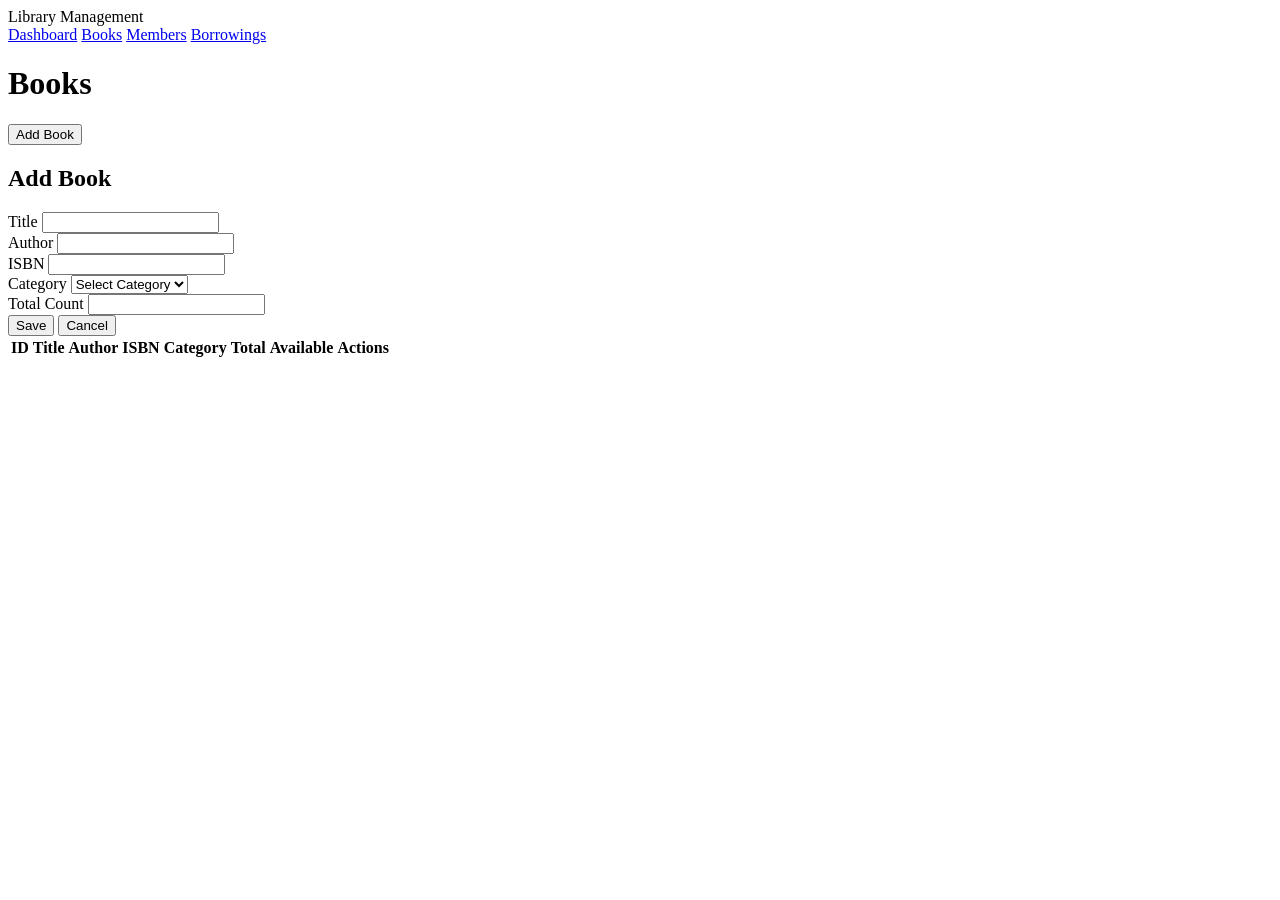
==== books.html @ 6735830a "book.html coded and some style added to it. works fine" ====
<!DOCTYPE html>
<html lang="en">
<head>
    <meta charset="UTF-8">
    <meta name="viewport" content="width=device-width, initial-scale=1.0">

    <title>Books - Library Management</title>

    <link rel="stylesheet" href="css/style.css">
</head>

<body>

<nav class="navbar">
    <div class="logo">Library Management</div>

    <div class="nav-links">
        <a href="index.html">Dashboard</a>
        <a href="books.html" class="active">Books</a>
        <a href="members.html">Members</a>
        <a href="borrowings.html">Borrowings</a>
    </div>
</nav>


<main class="container">

    <div class="page-header">
        <h1>Books</h1>

        <button class="btn btn-primary" onclick="openBookForm()">
            Add Book
        </button>
    </div>


    <div id="message" class="message"></div>


    <!-- Book Form -->

    <div id="bookFormContainer" class="form-container hidden">

        <h2 id="formTitle">Add Book</h2>

        <form id="bookForm">

            <input type="hidden" id="bookId">

            <div class="form-group">
                <label for="title">Title</label>
                <input type="text" id="title" required>
            </div>

            <div class="form-group">
                <label for="author">Author</label>
                <input type="text" id="author" required>
            </div>

            <div class="form-group">
                <label for="isbn">ISBN</label>
                <input type="text" id="isbn">
            </div>

            <div class="form-group">
                <label for="categoryId">Category</label>
                <select id="categoryId" required>
                    <option value="">Select Category</option>
                </select>
            </div>

            <div class="form-group">
                <label for="totalCount">Total Count</label>
                <input type="number" id="totalCount" min="1" required>
            </div>

            <div class="form-actions">

                <button type="submit" class="btn btn-primary">
                    Save
                </button>

                <button type="button"
                        class="btn btn-secondary"
                        onclick="closeBookForm()">
                    Cancel
                </button>

            </div>

        </form>

    </div>


    <!-- Books Table -->

    <div class="table-container">

        <table>

            <thead>
            <tr>
                <th>ID</th>
                <th>Title</th>
                <th>Author</th>
                <th>ISBN</th>
                <th>Category</th>
                <th>Total</th>
                <th>Available</th>
                <th>Actions</th>
            </tr>
            </thead>

            <tbody id="booksTableBody">
            </tbody>

        </table>

    </div>

</main>


<script src="js/api.js"></script>
<script src="js/books.js"></script>

</body>
</html>
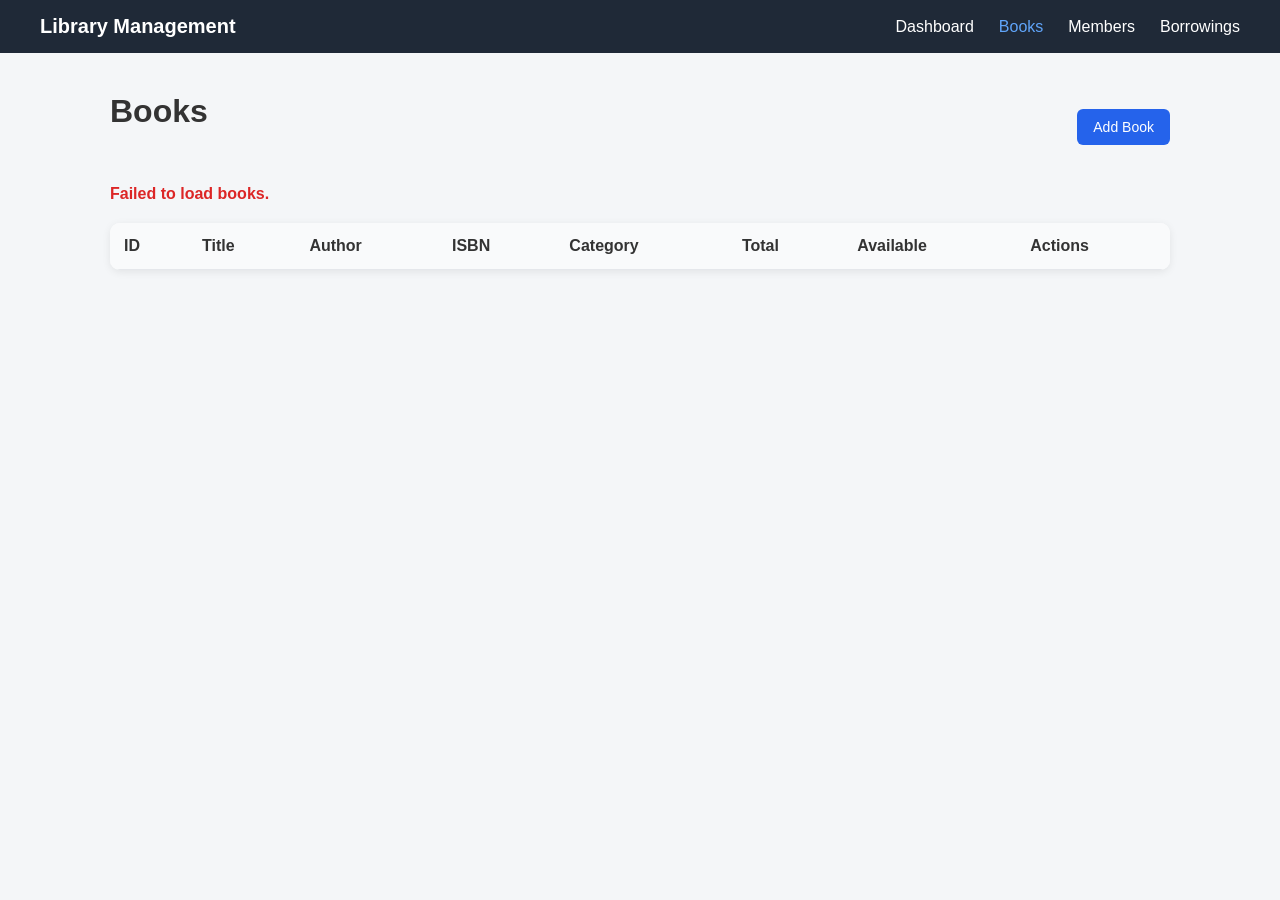
==== commit 4c046b9a: "stylesheet address changed for Case problems" ====
--- a/books.html
+++ b/books.html
@@ -6,7 +6,7 @@
 
     <title>Books - Library Management</title>
 
-    <link rel="stylesheet" href="css/style.css">
+    <link rel="stylesheet" href="CSS/style.css">
 </head>
 
 <body>
--- a/CSS/style.css
+++ b/CSS/style.css
@@ -0,0 +1,211 @@
+* {
+    box-sizing: border-box;
+    margin: 0;
+    padding: 0;
+}
+
+body {
+    font-family: Arial, sans-serif;
+    background-color: #f4f6f8;
+    color: #333;
+}
+
+.navbar {
+    background-color: #1f2937;
+    color: white;
+    padding: 15px 40px;
+
+    display: flex;
+    justify-content: space-between;
+    align-items: center;
+}
+
+.logo {
+    font-size: 20px;
+    font-weight: bold;
+}
+
+.nav-links {
+    display: flex;
+    gap: 25px;
+}
+
+.nav-links a {
+    color: white;
+    text-decoration: none;
+}
+
+.nav-links a:hover,
+.nav-links a.active {
+    color: #60a5fa;
+}
+
+.container {
+    max-width: 1100px;
+    margin: 40px auto;
+    padding: 0 20px;
+}
+
+.container h1 {
+    margin-bottom: 30px;
+}
+
+.dashboard-grid {
+    display: grid;
+    grid-template-columns: repeat(4, 1fr);
+    gap: 20px;
+}
+
+.stat-card {
+    background-color: white;
+    padding: 25px;
+    border-radius: 10px;
+
+    box-shadow: 0 2px 8px rgba(0, 0, 0, 0.08);
+}
+
+.stat-card h3 {
+    color: #6b7280;
+    margin-bottom: 15px;
+}
+
+.stat-card p {
+    font-size: 32px;
+    font-weight: bold;
+}
+
+.error-message {
+    color: #dc2626;
+    margin-bottom: 20px;
+}
+
+@media (max-width: 800px) {
+    .dashboard-grid {
+        grid-template-columns: repeat(2, 1fr);
+    }
+
+    .navbar {
+        flex-direction: column;
+        gap: 15px;
+    }
+}
+
+@media (max-width: 500px) {
+    .dashboard-grid {
+        grid-template-columns: 1fr;
+    }
+}
+
+.page-header {
+    display: flex;
+    justify-content: space-between;
+    align-items: center;
+    margin-bottom: 25px;
+}
+
+.btn {
+    border: none;
+    padding: 10px 16px;
+    border-radius: 6px;
+    cursor: pointer;
+    font-size: 14px;
+}
+
+.btn-primary {
+    background-color: #2563eb;
+    color: white;
+}
+
+.btn-primary:hover {
+    background-color: #1d4ed8;
+}
+
+.btn-secondary {
+    background-color: #6b7280;
+    color: white;
+}
+
+.btn-danger {
+    background-color: #dc2626;
+    color: white;
+}
+
+.btn-edit {
+    background-color: #f59e0b;
+    color: white;
+}
+
+.form-container {
+    background-color: white;
+    padding: 25px;
+    margin-bottom: 25px;
+    border-radius: 10px;
+    box-shadow: 0 2px 8px rgba(0, 0, 0, 0.08);
+}
+
+.form-container h2 {
+    margin-bottom: 20px;
+}
+
+.form-group {
+    margin-bottom: 15px;
+}
+
+.form-group label {
+    display: block;
+    margin-bottom: 6px;
+    font-weight: bold;
+}
+
+.form-group input,
+.form-group select {
+    width: 100%;
+    padding: 10px;
+    border: 1px solid #d1d5db;
+    border-radius: 5px;
+    font-size: 14px;
+}
+
+.form-actions {
+    display: flex;
+    gap: 10px;
+    margin-top: 20px;
+}
+
+.hidden {
+    display: none;
+}
+
+.table-container {
+    background-color: white;
+    border-radius: 10px;
+    overflow-x: auto;
+    box-shadow: 0 2px 8px rgba(0, 0, 0, 0.08);
+}
+
+table {
+    width: 100%;
+    border-collapse: collapse;
+}
+
+th,
+td {
+    padding: 14px;
+    text-align: left;
+    border-bottom: 1px solid #e5e7eb;
+}
+
+th {
+    background-color: #f9fafb;
+    font-weight: bold;
+}
+
+.action-buttons {
+    display: flex;
+    gap: 6px;
+}
+
+.message {
+    margin-bottom: 20px;
+    font-weight: bold;
+}
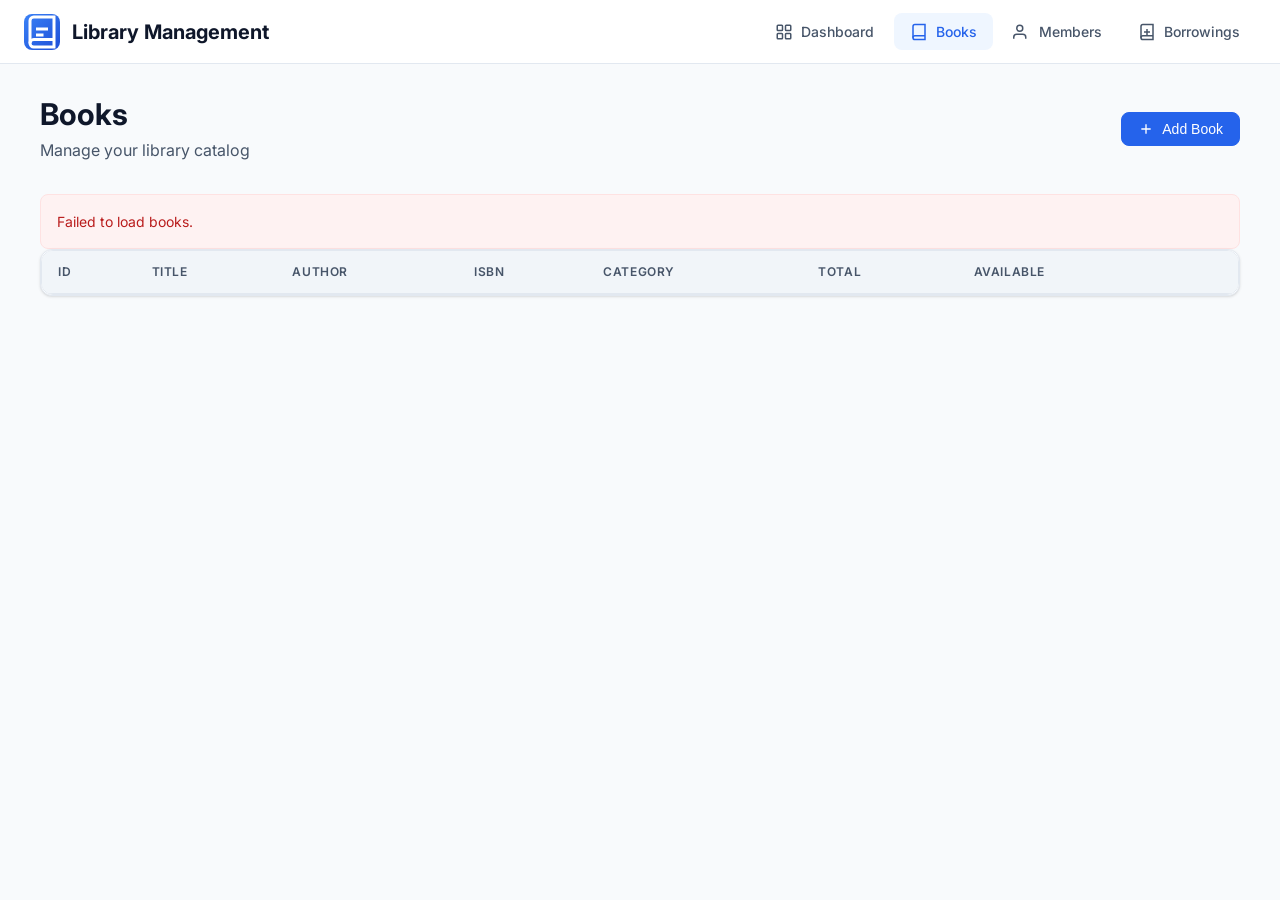
==== commit d0d3e3ca: "saving new UI/UX made by Hermes" ====
--- a/books.html
+++ b/books.html
@@ -3,127 +3,171 @@
 <head>
     <meta charset="UTF-8">
     <meta name="viewport" content="width=device-width, initial-scale=1.0">
-
     <title>Books - Library Management</title>
-
+    <link rel="preconnect" href="https://fonts.googleapis.com">
+    <link rel="preconnect" href="https://fonts.gstatic.com" crossorigin>
+    <link href="https://fonts.googleapis.com/css2?family=Inter:wght@400;500;600;700&family=JetBrains+Mono:wght@400;500&display=swap" rel="stylesheet">
     <link rel="stylesheet" href="CSS/style.css">
 </head>
+<body>
+    <header class="header" role="banner">
+        <a href="index.html" class="header__brand" aria-label="Library Management Home">
+            <svg class="header__brand-icon" viewBox="0 0 24 24" fill="none" stroke="currentColor" stroke-width="2" aria-hidden="true">
+                <path d="M4 19.5A2.5 2.5 0 0 1 6.5 17H20"/>
+                <path d="M6.5 2H20v20H6.5A2.5 2.5 0 0 1 4 19.5v-15A2.5 2.5 0 0 1 6.5 2z"/>
+                <path d="M8 10h8"/>
+                <path d="M8 14h5"/>
+            </svg>
+            Library Management
+        </a>
+        <nav class="header__nav" aria-label="Main navigation">
+            <a href="index.html" class="header__nav-link">
+                <svg class="header__nav-icon" viewBox="0 0 24 24" fill="none" stroke="currentColor" stroke-width="2" aria-hidden="true">
+                    <rect x="3" y="3" width="7" height="7" rx="1"/>
+                    <rect x="14" y="3" width="7" height="7" rx="1"/>
+                    <rect x="3" y="14" width="7" height="7" rx="1"/>
+                    <rect x="14" y="14" width="7" height="7" rx="1"/>
+                </svg>
+                Dashboard
+            </a>
+            <a href="books.html" class="header__nav-link header__nav-link--active" aria-current="page">
+                <svg class="header__nav-icon" viewBox="0 0 24 24" fill="none" stroke="currentColor" stroke-width="2" aria-hidden="true">
+                    <path d="M4 19.5A2.5 2.5 0 0 1 6.5 17H20"/>
+                    <path d="M6.5 2H20v20H6.5A2.5 2.5 0 0 1 4 19.5v-15A2.5 2.5 0 0 1 6.5 2z"/>
+                </svg>
+                Books
+            </a>
+            <a href="members.html" class="header__nav-link">
+                <svg class="header__nav-icon" viewBox="0 0 24 24" fill="none" stroke="currentColor" stroke-width="2" aria-hidden="true">
+                    <path d="M17 21v-2a4 4 0 0 0-4-4H5a4 4 0 0 0-4 4v2"/>
+                    <circle cx="9" cy="7" r="4"/>
+                </svg>
+                Members
+            </a>
+            <a href="borrowings.html" class="header__nav-link">
+                <svg class="header__nav-icon" viewBox="0 0 24 24" fill="none" stroke="currentColor" stroke-width="2" aria-hidden="true">
+                    <path d="M4 19.5A2.5 2.5 0 0 1 6.5 17H20"/>
+                    <path d="M6.5 2H20v20H6.5A2.5 2.5 0 0 1 4 19.5v-15A2.5 2.5 0 0 1 6.5 2z"/>
+                    <path d="M12 8v8"/>
+                    <path d="M8 12h8"/>
+                </svg>
+                Borrowings
+            </a>
+        </nav>
+    </header>
 
-<body>
+    <main class="main" role="main">
+        <div class="container">
+            <header class="page-header">
+                <div>
+                    <h1 class="page-header__title">Books</h1>
+                    <p class="page-header__subtitle">Manage your library catalog</p>
+                </div>
+                <div class="page-header__actions">
+                    <button class="btn btn--primary" onclick="openBookForm()" aria-label="Add new book">
+                        <svg class="btn__icon" viewBox="0 0 24 24" fill="none" stroke="currentColor" stroke-width="2" aria-hidden="true">
+                            <path d="M12 5v14M5 12h14"/>
+                        </svg>
+                        Add Book
+                    </button>
+                </div>
+            </header>
 
-<nav class="navbar">
-    <div class="logo">Library Management</div>
+            <div id="message" class="alert alert--hidden" role="alert" aria-live="polite"></div>
 
-    <div class="nav-links">
-        <a href="index.html">Dashboard</a>
-        <a href="books.html" class="active">Books</a>
-        <a href="members.html">Members</a>
-        <a href="borrowings.html">Borrowings</a>
-    </div>
-</nav>
+            <!-- Book Form Modal -->
+            <div id="bookFormModal" class="modal-overlay" role="dialog" aria-modal="true" aria-labelledby="bookFormTitle">
+                <div class="modal">
+                    <header class="modal__header">
+                        <h2 class="modal__title" id="bookFormTitle">Add Book</h2>
+                        <button class="modal__close" onclick="closeBookForm()" aria-label="Close form">
+                            <svg viewBox="0 0 24 24" fill="none" stroke="currentColor" stroke-width="2" aria-hidden="true">
+                                <path d="M18 6L6 18M6 6l12 12"/>
+                            </svg>
+                        </button>
+                    </header>
+                    <form id="bookForm" class="modal__body form" novalidate>
+                        <input type="hidden" id="bookId">
 
+                        <div class="form__row">
+                            <div class="form__group">
+                                <label for="title" class="form__label">Title <span aria-hidden="true">*</span></label>
+                                <input type="text" id="title" class="form__input" required autocomplete="off">
+                            </div>
+                            <div class="form__group">
+                                <label for="author" class="form__label">Author <span aria-hidden="true">*</span></label>
+                                <input type="text" id="author" class="form__input" required autocomplete="off">
+                            </div>
+                        </div>
 
-<main class="container">
+                        <div class="form__row">
+                            <div class="form__group">
+                                <label for="isbn" class="form__label">ISBN</label>
+                                <input type="text" id="isbn" class="form__input" placeholder="e.g., 978-0134685991" autocomplete="off">
+                            </div>
+                            <div class="form__group">
+                                <label for="categoryId" class="form__label">Category <span aria-hidden="true">*</span></label>
+                                <select id="categoryId" class="form__select" required>
+                                    <option value="">Select Category</option>
+                                </select>
+                            </div>
+                        </div>
 
-    <div class="page-header">
-        <h1>Books</h1>
+                        <div class="form__group">
+                            <label for="totalCount" class="form__label">Total Count <span aria-hidden="true">*</span></label>
+                            <input type="number" id="totalCount" class="form__input" min="1" required>
+                        </div>
 
-        <button class="btn btn-primary" onclick="openBookForm()">
-            Add Book
-        </button>
-    </div>
-
-
-    <div id="message" class="message"></div>
-
-
-    <!-- Book Form -->
-
-    <div id="bookFormContainer" class="form-container hidden">
-
-        <h2 id="formTitle">Add Book</h2>
-
-        <form id="bookForm">
-
-            <input type="hidden" id="bookId">
-
-            <div class="form-group">
-                <label for="title">Title</label>
-                <input type="text" id="title" required>
+                        <footer class="form__actions modal__footer">
+                            <button type="button" class="btn btn--secondary" onclick="closeBookForm()">Cancel</button>
+                            <button type="submit" class="btn btn--primary">
+                                <span id="bookFormSubmitText">Save</span>
+                            </button>
+                        </footer>
+                    </form>
+                </div>
             </div>
 
-            <div class="form-group">
-                <label for="author">Author</label>
-                <input type="text" id="author" required>
+            <!-- Books Table -->
+            <div class="card">
+                <div class="table-wrapper">
+                    <table class="table" role="grid">
+                        <thead>
+                            <tr>
+                                <th scope="col">ID</th>
+                                <th scope="col">Title</th>
+                                <th scope="col">Author</th>
+                                <th scope="col">ISBN</th>
+                                <th scope="col">Category</th>
+                                <th scope="col">Total</th>
+                                <th scope="col">Available</th>
+                                <th scope="col"><span class="sr-only">Actions</span></th>
+                            </tr>
+                        </thead>
+                        <tbody id="booksTableBody">
+                            <!-- Rows inserted by JS -->
+                        </tbody>
+                    </table>
+                </div>
+                <div id="booksEmptyState" class="empty-state hidden" aria-hidden="true">
+                    <svg class="empty-state__icon" viewBox="0 0 24 24" fill="none" stroke="currentColor" stroke-width="1.5" aria-hidden="true">
+                        <path d="M4 19.5A2.5 2.5 0 0 1 6.5 17H20"/>
+                        <path d="M6.5 2H20v20H6.5A2.5 2.5 0 0 1 4 19.5v-15A2.5 2.5 0 0 1 6.5 2z"/>
+                    </svg>
+                    <h3 class="empty-state__title">No books yet</h3>
+                    <p class="empty-state__description">Get started by adding your first book to the catalog.</p>
+                    <button class="btn btn--primary mt-4" onclick="openBookForm()">
+                        <svg class="btn__icon" viewBox="0 0 24 24" fill="none" stroke="currentColor" stroke-width="2" aria-hidden="true">
+                            <path d="M12 5v14M5 12h14"/>
+                        </svg>
+                        Add Book
+                    </button>
+                </div>
             </div>
+        </div>
+    </main>
 
-            <div class="form-group">
-                <label for="isbn">ISBN</label>
-                <input type="text" id="isbn">
-            </div>
-
-            <div class="form-group">
-                <label for="categoryId">Category</label>
-                <select id="categoryId" required>
-                    <option value="">Select Category</option>
-                </select>
-            </div>
-
-            <div class="form-group">
-                <label for="totalCount">Total Count</label>
-                <input type="number" id="totalCount" min="1" required>
-            </div>
-
-            <div class="form-actions">
-
-                <button type="submit" class="btn btn-primary">
-                    Save
-                </button>
-
-                <button type="button"
-                        class="btn btn-secondary"
-                        onclick="closeBookForm()">
-                    Cancel
-                </button>
-
-            </div>
-
-        </form>
-
-    </div>
-
-
-    <!-- Books Table -->
-
-    <div class="table-container">
-
-        <table>
-
-            <thead>
-            <tr>
-                <th>ID</th>
-                <th>Title</th>
-                <th>Author</th>
-                <th>ISBN</th>
-                <th>Category</th>
-                <th>Total</th>
-                <th>Available</th>
-                <th>Actions</th>
-            </tr>
-            </thead>
-
-            <tbody id="booksTableBody">
-            </tbody>
-
-        </table>
-
-    </div>
-
-</main>
-
-
-<script src="js/api.js"></script>
-<script src="js/books.js"></script>
-
+    <script src="js/api.js"></script>
+    <script src="js/books.js"></script>
 </body>
 </html>
--- a/CSS/style.css
+++ b/CSS/style.css
@@ -1,211 +1,1049 @@
-* {
-    box-sizing: border-box;
-    margin: 0;
+/* ==========================================================================
+   Library Management — Modern Design System
+   ========================================================================== */
+
+/* ---------- CSS Custom Properties (Design Tokens) ---------- */
+:root {
+  /* Colors - Brand */
+  --color-primary-50: #eff6ff;
+  --color-primary-100: #dbeafe;
+  --color-primary-200: #bfdbfe;
+  --color-primary-300: #93c5fd;
+  --color-primary-400: #60a5fa;
+  --color-primary-500: #3b82f6;
+  --color-primary-600: #2563eb;
+  --color-primary-700: #1d4ed8;
+  --color-primary-800: #1e40af;
+  --color-primary-900: #1e3a8a;
+
+  /* Colors - Neutral */
+  --color-neutral-0: #ffffff;
+  --color-neutral-50: #f8fafc;
+  --color-neutral-100: #f1f5f9;
+  --color-neutral-200: #e2e8f0;
+  --color-neutral-300: #cbd5e1;
+  --color-neutral-400: #94a3b8;
+  --color-neutral-500: #64748b;
+  --color-neutral-600: #475569;
+  --color-neutral-700: #334155;
+  --color-neutral-800: #1e293b;
+  --color-neutral-900: #0f172a;
+  --color-neutral-950: #020617;
+
+  /* Colors - Semantic */
+  --color-success-50: #f0fdf4;
+  --color-success-100: #dcfce7;
+  --color-success-500: #22c55e;
+  --color-success-600: #16a34a;
+  --color-success-700: #15803d;
+
+  --color-warning-50: #fffbeb;
+  --color-warning-100: #fef3c7;
+  --color-warning-500: #f59e0b;
+  --color-warning-600: #d97706;
+  --color-warning-700: #b45309;
+
+  --color-error-50: #fef2f2;
+  --color-error-100: #fee2e2;
+  --color-error-500: #ef4444;
+  --color-error-600: #dc2626;
+  --color-error-700: #b91c1c;
+
+  /* Colors - Surface */
+  --color-bg-primary: var(--color-neutral-50);
+  --color-bg-secondary: var(--color-neutral-0);
+  --color-bg-tertiary: var(--color-neutral-100);
+  --color-bg-hover: var(--color-neutral-100);
+  --color-bg-active: var(--color-neutral-200);
+
+  --color-border-light: var(--color-neutral-200);
+  --color-border-medium: var(--color-neutral-300);
+  --color-border-focus: var(--color-primary-500);
+
+  --color-text-primary: var(--color-neutral-900);
+  --color-text-secondary: var(--color-neutral-600);
+  --color-text-tertiary: var(--color-neutral-400);
+  --color-text-inverse: var(--color-neutral-0);
+  --color-text-link: var(--color-primary-600);
+
+  /* Shadows */
+  --shadow-xs: 0 1px 2px 0 rgb(0 0 0 / 0.05);
+  --shadow-sm: 0 1px 3px 0 rgb(0 0 0 / 0.1), 0 1px 2px -1px rgb(0 0 0 / 0.1);
+  --shadow-md: 0 4px 6px -1px rgb(0 0 0 / 0.1), 0 2px 4px -2px rgb(0 0 0 / 0.1);
+  --shadow-lg: 0 10px 15px -3px rgb(0 0 0 / 0.1), 0 4px 6px -4px rgb(0 0 0 / 0.1);
+  --shadow-xl: 0 20px 25px -5px rgb(0 0 0 / 0.1), 0 8px 10px -6px rgb(0 0 0 / 0.1);
+
+  /* Border Radius */
+  --radius-sm: 4px;
+  --radius-md: 8px;
+  --radius-lg: 12px;
+  --radius-xl: 16px;
+  --radius-full: 9999px;
+
+  /* Spacing Scale */
+  --space-1: 4px;
+  --space-2: 8px;
+  --space-3: 12px;
+  --space-4: 16px;
+  --space-5: 20px;
+  --space-6: 24px;
+  --space-8: 32px;
+  --space-10: 40px;
+  --space-12: 48px;
+  --space-16: 64px;
+
+  /* Typography */
+  --font-sans: 'Inter', -apple-system, BlinkMacSystemFont, 'Segoe UI', Roboto, 'Helvetica Neue', Arial, sans-serif;
+  --font-mono: 'JetBrains Mono', 'Fira Code', Consolas, monospace;
+
+  --text-xs: 0.75rem;    /* 12px */
+  --text-sm: 0.875rem;   /* 14px */
+  --text-base: 1rem;     /* 16px */
+  --text-lg: 1.125rem;   /* 18px */
+  --text-xl: 1.25rem;    /* 20px */
+  --text-2xl: 1.5rem;    /* 24px */
+  --text-3xl: 1.875rem;  /* 30px */
+  --text-4xl: 2.25rem;   /* 36px */
+
+  --font-normal: 400;
+  --font-medium: 500;
+  --font-semibold: 600;
+  --font-bold: 700;
+
+  --leading-tight: 1.25;
+  --leading-normal: 1.5;
+  --leading-relaxed: 1.625;
+
+  /* Transitions */
+  --transition-fast: 120ms ease;
+  --transition-normal: 200ms ease;
+  --transition-slow: 300ms ease;
+
+  /* Z-Index */
+  --z-dropdown: 100;
+  --z-sticky: 200;
+  --z-modal: 300;
+  --z-popover: 400;
+  --z-toast: 500;
+
+  /* Layout */
+  --header-height: 64px;
+  --container-max: 1200px;
+  --sidebar-width: 260px;
+}
+
+/* Dark Mode */
+@media (prefers-color-scheme: dark) {
+  :root {
+    --color-bg-primary: var(--color-neutral-950);
+    --color-bg-secondary: var(--color-neutral-900);
+    --color-bg-tertiary: var(--color-neutral-800);
+    --color-bg-hover: var(--color-neutral-800);
+    --color-bg-active: var(--color-neutral-700);
+
+    --color-border-light: var(--color-neutral-800);
+    --color-border-medium: var(--color-neutral-700);
+
+    --color-text-primary: var(--color-neutral-50);
+    --color-text-secondary: var(--color-neutral-400);
+    --color-text-tertiary: var(--color-neutral-500);
+    --color-text-link: var(--color-primary-400);
+  }
+}
+
+/* ==========================================================================
+   Reset & Base
+   ========================================================================== */
+*, *::before, *::after {
+  box-sizing: border-box;
+  margin: 0;
+  padding: 0;
+}
+
+html {
+  font-size: 16px;
+  -webkit-font-smoothing: antialiased;
+  -moz-osx-font-smoothing: grayscale;
+}
+
+body {
+  font-family: var(--font-sans);
+  font-size: var(--text-base);
+  line-height: var(--leading-normal);
+  color: var(--color-text-primary);
+  background-color: var(--color-bg-primary);
+  min-height: 100vh;
+}
+
+/* Focus Styles */
+:focus-visible {
+  outline: 2px solid var(--color-border-focus);
+  outline-offset: 2px;
+}
+
+/* Selection */
+::selection {
+  background-color: var(--color-primary-200);
+  color: var(--color-primary-900);
+}
+
+@media (prefers-color-scheme: dark) {
+  ::selection {
+    background-color: var(--color-primary-800);
+    color: var(--color-primary-100);
+  }
+}
+
+/* ==========================================================================
+   Typography
+   ========================================================================== */
+h1, h2, h3, h4, h5, h6 {
+  font-weight: var(--font-semibold);
+  line-height: var(--leading-tight);
+  color: var(--color-text-primary);
+}
+
+h1 { font-size: var(--text-3xl); }
+h2 { font-size: var(--text-2xl); }
+h3 { font-size: var(--text-xl); }
+h4 { font-size: var(--text-lg); }
+h5 { font-size: var(--text-base); }
+h6 { font-size: var(--text-sm); }
+
+p { color: var(--color-text-secondary); }
+
+a {
+  color: var(--color-text-link);
+  text-decoration: none;
+  transition: color var(--transition-fast);
+}
+a:hover { color: var(--color-primary-700); }
+
+code, pre {
+  font-family: var(--font-mono);
+  font-size: var(--text-sm);
+}
+
+/* ==========================================================================
+   Layout Components
+   ========================================================================== */
+
+/* Header / Navbar */
+.header {
+  position: sticky;
+  top: 0;
+  z-index: var(--z-sticky);
+  height: var(--header-height);
+  background-color: var(--color-bg-secondary);
+  border-bottom: 1px solid var(--color-border-light);
+  display: flex;
+  align-items: center;
+  justify-content: space-between;
+  padding: 0 var(--space-6);
+  gap: var(--space-4);
+}
+
+.header__brand {
+  display: flex;
+  align-items: center;
+  gap: var(--space-3);
+  font-size: var(--text-xl);
+  font-weight: var(--font-bold);
+  color: var(--color-text-primary);
+  text-decoration: none;
+}
+
+.header__brand-icon {
+  width: 36px;
+  height: 36px;
+  background: linear-gradient(135deg, var(--color-primary-500), var(--color-primary-700));
+  border-radius: var(--radius-md);
+  display: flex;
+  align-items: center;
+  justify-content: center;
+  color: var(--color-text-inverse);
+}
+
+.header__nav {
+  display: flex;
+  align-items: center;
+  gap: var(--space-1);
+}
+
+.header__nav-link {
+  display: flex;
+  align-items: center;
+  gap: var(--space-2);
+  padding: var(--space-2) var(--space-4);
+  font-size: var(--text-sm);
+  font-weight: var(--font-medium);
+  color: var(--color-text-secondary);
+  border-radius: var(--radius-md);
+  transition: all var(--transition-fast);
+  text-decoration: none;
+}
+
+.header__nav-link:hover {
+  color: var(--color-text-primary);
+  background-color: var(--color-bg-hover);
+}
+
+.header__nav-link--active {
+  color: var(--color-primary-600);
+  background-color: var(--color-primary-50);
+}
+
+@media (prefers-color-scheme: dark) {
+  .header__nav-link--active {
+    background-color: var(--color-primary-900);
+    color: var(--color-primary-300);
+  }
+}
+
+.header__nav-icon {
+  width: 18px;
+  height: 18px;
+  flex-shrink: 0;
+}
+
+/* Main Content */
+.main {
+  flex: 1;
+  padding: var(--space-8) var(--space-6);
+}
+
+.container {
+  max-width: var(--container-max);
+  margin: 0 auto;
+}
+
+/* Page Header */
+.page-header {
+  display: flex;
+  align-items: center;
+  justify-content: space-between;
+  gap: var(--space-4);
+  margin-bottom: var(--space-8);
+  flex-wrap: wrap;
+}
+
+.page-header__title {
+  font-size: var(--text-3xl);
+  font-weight: var(--font-bold);
+  color: var(--color-text-primary);
+}
+
+.page-header__subtitle {
+  font-size: var(--text-base);
+  color: var(--color-text-secondary);
+  margin-top: var(--space-1);
+}
+
+.page-header__actions {
+  display: flex;
+  align-items: center;
+  gap: var(--space-3);
+  flex-wrap: wrap;
+}
+
+/* ==========================================================================
+   Buttons
+   ========================================================================== */
+.btn {
+  display: inline-flex;
+  align-items: center;
+  justify-content: center;
+  gap: var(--space-2);
+  padding: var(--space-2) var(--space-4);
+  font-size: var(--text-sm);
+  font-weight: var(--font-medium);
+  line-height: 1;
+  border: 1px solid transparent;
+  border-radius: var(--radius-md);
+  cursor: pointer;
+  transition: all var(--transition-fast);
+  text-decoration: none;
+  white-space: nowrap;
+}
+
+.btn:disabled {
+  opacity: 0.5;
+  cursor: not-allowed;
+}
+
+.btn--sm {
+  padding: var(--space-1) var(--space-3);
+  font-size: var(--text-xs);
+}
+
+.btn--lg {
+  padding: var(--space-3) var(--space-6);
+  font-size: var(--text-base);
+}
+
+.btn--primary {
+  background-color: var(--color-primary-600);
+  color: var(--color-text-inverse);
+  border-color: var(--color-primary-600);
+}
+
+.btn--primary:hover:not(:disabled) {
+  background-color: var(--color-primary-700);
+  border-color: var(--color-primary-700);
+}
+
+.btn--secondary {
+  background-color: var(--color-bg-secondary);
+  color: var(--color-text-primary);
+  border-color: var(--color-border-medium);
+}
+
+.btn--secondary:hover:not(:disabled) {
+  background-color: var(--color-bg-hover);
+  border-color: var(--color-border-medium);
+}
+
+.btn--danger {
+  background-color: var(--color-error-600);
+  color: var(--color-text-inverse);
+  border-color: var(--color-error-600);
+}
+
+.btn--danger:hover:not(:disabled) {
+  background-color: var(--color-error-700);
+  border-color: var(--color-error-700);
+}
+
+.btn--ghost {
+  background-color: transparent;
+  color: var(--color-text-secondary);
+  border-color: transparent;
+}
+
+.btn--ghost:hover:not(:disabled) {
+  background-color: var(--color-bg-hover);
+  color: var(--color-text-primary);
+}
+
+.btn--outline {
+  background-color: transparent;
+  color: var(--color-primary-600);
+  border-color: var(--color-primary-600);
+}
+
+.btn--outline:hover:not(:disabled) {
+  background-color: var(--color-primary-50);
+  color: var(--color-primary-700);
+}
+
+@media (prefers-color-scheme: dark) {
+  .btn--outline:hover:not(:disabled) {
+    background-color: var(--color-primary-900);
+    color: var(--color-primary-300);
+  }
+}
+
+.btn__icon {
+  width: 16px;
+  height: 16px;
+  flex-shrink: 0;
+}
+
+/* ==========================================================================
+   Cards
+   ========================================================================== */
+.card {
+  background-color: var(--color-bg-secondary);
+  border: 1px solid var(--color-border-light);
+  border-radius: var(--radius-lg);
+  box-shadow: var(--shadow-sm);
+  transition: box-shadow var(--transition-normal), transform var(--transition-normal);
+}
+
+.card:hover {
+  box-shadow: var(--shadow-md);
+}
+
+.card__header {
+  padding: var(--space-5) var(--space-6);
+  border-bottom: 1px solid var(--color-border-light);
+}
+
+.card__title {
+  font-size: var(--text-lg);
+  font-weight: var(--font-semibold);
+}
+
+.card__body {
+  padding: var(--space-6);
+}
+
+.card__footer {
+  padding: var(--space-4) var(--space-6);
+  border-top: 1px solid var(--color-border-light);
+  display: flex;
+  align-items: center;
+  justify-content: flex-end;
+  gap: var(--space-3);
+}
+
+/* Stat Cards */
+.stats-grid {
+  display: grid;
+  grid-template-columns: repeat(auto-fit, minmax(220px, 1fr));
+  gap: var(--space-5);
+  margin-bottom: var(--space-8);
+}
+
+.stat-card {
+  background-color: var(--color-bg-secondary);
+  border: 1px solid var(--color-border-light);
+  border-radius: var(--radius-lg);
+  padding: var(--space-6);
+  box-shadow: var(--shadow-sm);
+  transition: all var(--transition-normal);
+}
+
+.stat-card:hover {
+  box-shadow: var(--shadow-md);
+  transform: translateY(-2px);
+}
+
+.stat-card__icon {
+  width: 44px;
+  height: 44px;
+  border-radius: var(--radius-md);
+  display: flex;
+  align-items: center;
+  justify-content: center;
+  margin-bottom: var(--space-3);
+}
+
+.stat-card__icon--blue { background-color: var(--color-primary-100); color: var(--color-primary-600); }
+.stat-card__icon--green { background-color: var(--color-success-100); color: var(--color-success-600); }
+.stat-card__icon--orange { background-color: var(--color-warning-100); color: var(--color-warning-600); }
+.stat-card__icon--purple { background-color: #f3e8ff; color: #9333ea; }
+
+@media (prefers-color-scheme: dark) {
+  .stat-card__icon--blue { background-color: var(--color-primary-900); color: var(--color-primary-300); }
+  .stat-card__icon--green { background-color: rgba(34, 197, 94, 0.15); color: var(--color-success-400); }
+  .stat-card__icon--orange { background-color: rgba(245, 158, 11, 0.15); color: var(--color-warning-400); }
+  .stat-card__icon--purple { background-color: rgba(147, 51, 234, 0.15); color: #c084fc; }
+}
+
+.stat-card__icon svg { width: 22px; height: 22px; }
+
+.stat-card__label {
+  font-size: var(--text-sm);
+  font-weight: var(--font-medium);
+  color: var(--color-text-secondary);
+  margin-bottom: var(--space-1);
+}
+
+.stat-card__value {
+  font-size: var(--text-3xl);
+  font-weight: var(--font-bold);
+  color: var(--color-text-primary);
+  line-height: 1;
+}
+
+/* ==========================================================================
+   Forms
+   ========================================================================== */
+.form {
+  display: flex;
+  flex-direction: column;
+  gap: var(--space-5);
+}
+
+.form__row {
+  display: grid;
+  grid-template-columns: repeat(auto-fit, minmax(200px, 1fr));
+  gap: var(--space-4);
+}
+
+.form__group {
+  display: flex;
+  flex-direction: column;
+  gap: var(--space-1);
+}
+
+.form__label {
+  font-size: var(--text-sm);
+  font-weight: var(--font-medium);
+  color: var(--color-text-primary);
+}
+
+.form__input,
+.form__select,
+.form__textarea {
+  width: 100%;
+  padding: var(--space-3) var(--space-4);
+  font-size: var(--text-base);
+  font-family: inherit;
+  color: var(--color-text-primary);
+  background-color: var(--color-bg-secondary);
+  border: 1px solid var(--color-border-medium);
+  border-radius: var(--radius-md);
+  transition: all var(--transition-fast);
+}
+
+.form__input::placeholder {
+  color: var(--color-text-tertiary);
+}
+
+.form__input:hover,
+.form__select:hover {
+  border-color: var(--color-border-medium);
+}
+
+.form__input:focus,
+.form__select:focus,
+.form__textarea:focus {
+  outline: none;
+  border-color: var(--color-border-focus);
+  box-shadow: 0 0 0 3px var(--color-primary-100);
+}
+
+@media (prefers-color-scheme: dark) {
+  .form__input:focus,
+  .form__select:focus,
+  .form__textarea:focus {
+    box-shadow: 0 0 0 3px var(--color-primary-900);
+  }
+}
+
+.form__input--error,
+.form__select--error {
+  border-color: var(--color-error-500);
+}
+
+.form__error {
+  font-size: var(--text-xs);
+  color: var(--color-error-600);
+}
+
+.form__help {
+  font-size: var(--text-xs);
+  color: var(--color-text-tertiary);
+}
+
+.form__actions {
+  display: flex;
+  justify-content: flex-end;
+  gap: var(--space-3);
+  padding-top: var(--space-2);
+  margin-top: var(--space-2);
+  border-top: 1px solid var(--color-border-light);
+}
+
+/* ==========================================================================
+   Tables
+   ========================================================================== */
+.table-wrapper {
+  overflow-x: auto;
+  border-radius: var(--radius-lg);
+  border: 1px solid var(--color-border-light);
+  background-color: var(--color-bg-secondary);
+}
+
+.table {
+  width: 100%;
+  border-collapse: collapse;
+  font-size: var(--text-sm);
+}
+
+.table thead {
+  background-color: var(--color-bg-tertiary);
+}
+
+.table th {
+  padding: var(--space-3) var(--space-4);
+  text-align: left;
+  font-weight: var(--font-semibold);
+  color: var(--color-text-secondary);
+  font-size: var(--text-xs);
+  text-transform: uppercase;
+  letter-spacing: 0.05em;
+  border-bottom: 1px solid var(--color-border-light);
+  white-space: nowrap;
+}
+
+.table td {
+  padding: var(--space-3) var(--space-4);
+  color: var(--color-text-primary);
+  border-bottom: 1px solid var(--color-border-light);
+  vertical-align: middle;
+}
+
+.table tbody tr {
+  transition: background-color var(--transition-fast);
+}
+
+.table tbody tr:last-child td {
+  border-bottom: none;
+}
+
+.table tbody tr:hover {
+  background-color: var(--color-bg-hover);
+}
+
+.table__cell--muted {
+  color: var(--color-text-tertiary);
+}
+
+.table__actions {
+  display: flex;
+  gap: var(--space-2);
+}
+
+/* ==========================================================================
+   Badges / Status
+   ========================================================================== */
+.badge {
+  display: inline-flex;
+  align-items: center;
+  padding: var(--space-1) var(--space-2);
+  font-size: var(--text-xs);
+  font-weight: var(--font-medium);
+  border-radius: var(--radius-full);
+  white-space: nowrap;
+}
+
+.badge--success {
+  background-color: var(--color-success-100);
+  color: var(--color-success-700);
+}
+
+.badge--warning {
+  background-color: var(--color-warning-100);
+  color: var(--color-warning-700);
+}
+
+.badge--error {
+  background-color: var(--color-error-100);
+  color: var(--color-error-700);
+}
+
+.badge--neutral {
+  background-color: var(--color-neutral-100);
+  color: var(--color-neutral-700);
+}
+
+.badge--info {
+  background-color: var(--color-primary-100);
+  color: var(--color-primary-700);
+}
+
+@media (prefers-color-scheme: dark) {
+  .badge--success { background-color: rgba(34, 197, 94, 0.15); color: var(--color-success-400); }
+  .badge--warning { background-color: rgba(245, 158, 11, 0.15); color: var(--color-warning-400); }
+  .badge--error { background-color: rgba(239, 68, 68, 0.15); color: var(--color-error-400); }
+  .badge--neutral { background-color: var(--color-neutral-800); color: var(--color-neutral-300); }
+  .badge--info { background-color: var(--color-primary-900); color: var(--color-primary-300); }
+}
+
+/* ==========================================================================
+   Alerts / Messages
+   ========================================================================== */
+.alert {
+  display: flex;
+  align-items: flex-start;
+  gap: var(--space-3);
+  padding: var(--space-4);
+  border-radius: var(--radius-md);
+  font-size: var(--text-sm);
+  animation: slideIn var(--transition-normal) ease-out;
+}
+
+@keyframes slideIn {
+  from { opacity: 0; transform: translateY(-8px); }
+  to { opacity: 1; transform: translateY(0); }
+}
+
+.alert__icon {
+  width: 20px;
+  height: 20px;
+  flex-shrink: 0;
+  margin-top: 2px;
+}
+
+.alert--success {
+  background-color: var(--color-success-50);
+  color: var(--color-success-700);
+  border: 1px solid var(--color-success-100);
+}
+
+.alert--error {
+  background-color: var(--color-error-50);
+  color: var(--color-error-700);
+  border: 1px solid var(--color-error-100);
+}
+
+.alert--info {
+  background-color: var(--color-primary-50);
+  color: var(--color-primary-700);
+  border: 1px solid var(--color-primary-100);
+}
+
+@media (prefers-color-scheme: dark) {
+  .alert--success { background-color: rgba(34, 197, 94, 0.1); color: var(--color-success-400); border-color: rgba(34, 197, 94, 0.2); }
+  .alert--error { background-color: rgba(239, 68, 68, 0.1); color: var(--color-error-400); border-color: rgba(239, 68, 68, 0.2); }
+  .alert--info { background-color: rgba(59, 130, 246, 0.1); color: var(--color-primary-400); border-color: rgba(59, 130, 246, 0.2); }
+}
+
+.alert--hidden {
+  display: none;
+}
+
+/* ==========================================================================
+   Modal / Dialog
+   ========================================================================== */
+.modal-overlay {
+  position: fixed;
+  inset: 0;
+  background-color: rgba(0, 0, 0, 0.5);
+  backdrop-filter: blur(2px);
+  display: flex;
+  align-items: center;
+  justify-content: center;
+  padding: var(--space-4);
+  z-index: var(--z-modal);
+  opacity: 0;
+  visibility: hidden;
+  transition: opacity var(--transition-normal), visibility var(--transition-normal);
+}
+
+.modal-overlay--open {
+  opacity: 1;
+  visibility: visible;
+}
+
+.modal {
+  background-color: var(--color-bg-secondary);
+  border-radius: var(--radius-xl);
+  box-shadow: var(--shadow-xl);
+  max-width: 560px;
+  width: 100%;
+  max-height: 90vh;
+  overflow-y: auto;
+  transform: scale(0.95) translateY(20px);
+  transition: transform var(--transition-normal);
+}
+
+.modal-overlay--open .modal {
+  transform: scale(1) translateY(0);
+}
+
+.modal__header {
+  display: flex;
+  align-items: center;
+  justify-content: space-between;
+  padding: var(--space-5) var(--space-6);
+  border-bottom: 1px solid var(--color-border-light);
+}
+
+.modal__title {
+  font-size: var(--text-xl);
+  font-weight: var(--font-semibold);
+}
+
+.modal__close {
+  display: flex;
+  align-items: center;
+  justify-content: center;
+  width: 36px;
+  height: 36px;
+  border: none;
+  background: transparent;
+  color: var(--color-text-tertiary);
+  border-radius: var(--radius-md);
+  cursor: pointer;
+  transition: all var(--transition-fast);
+}
+
+.modal__close:hover {
+  background-color: var(--color-bg-hover);
+  color: var(--color-text-primary);
+}
+
+.modal__close svg {
+  width: 20px;
+  height: 20px;
+}
+
+.modal__body {
+  padding: var(--space-6);
+}
+
+.modal__footer {
+  display: flex;
+  justify-content: flex-end;
+  gap: var(--space-3);
+  padding: var(--space-4) var(--space-6);
+  border-top: 1px solid var(--color-border-light);
+}
+
+/* ==========================================================================
+   Empty State
+   ========================================================================== */
+.empty-state {
+  display: flex;
+  flex-direction: column;
+  align-items: center;
+  justify-content: center;
+  padding: var(--space-16) var(--space-6);
+  text-align: center;
+  color: var(--color-text-tertiary);
+}
+
+.empty-state__icon {
+  width: 80px;
+  height: 80px;
+  margin-bottom: var(--space-4);
+  opacity: 0.5;
+}
+
+.empty-state__title {
+  font-size: var(--text-lg);
+  font-weight: var(--font-semibold);
+  color: var(--color-text-secondary);
+  margin-bottom: var(--space-2);
+}
+
+.empty-state__description {
+  font-size: var(--text-base);
+  max-width: 320px;
+}
+
+/* ==========================================================================
+   Loading States
+   ========================================================================== */
+.skeleton {
+  background: linear-gradient(
+    90deg,
+    var(--color-bg-tertiary) 25%,
+    var(--color-bg-hover) 50%,
+    var(--color-bg-tertiary) 75%
+  );
+  background-size: 200% 100%;
+  animation: shimmer 1.5s infinite;
+  border-radius: var(--radius-md);
+}
+
+@keyframes shimmer {
+  0% { background-position: 200% 0; }
+  100% { background-position: -200% 0; }
+}
+
+.spinner {
+  width: 20px;
+  height: 20px;
+  border: 2px solid var(--color-border-light);
+  border-top-color: var(--color-primary-600);
+  border-radius: 50%;
+  animation: spin 0.8s linear infinite;
+}
+
+@keyframes spin {
+  to { transform: rotate(360deg); }
+}
+
+/* ==========================================================================
+   Utility Classes
+   ========================================================================== */
+.sr-only {
+  position: absolute;
+  width: 1px;
+  height: 1px;
+  padding: 0;
+  margin: -1px;
+  overflow: hidden;
+  clip: rect(0, 0, 0, 0);
+  white-space: nowrap;
+  border: 0;
+}
+
+.flex { display: flex; }
+.flex-1 { flex: 1; }
+.items-center { align-items: center; }
+.justify-between { justify-content: space-between; }
+.gap-2 { gap: var(--space-2); }
+.gap-3 { gap: var(--space-3); }
+.gap-4 { gap: var(--space-4); }
+
+.mt-4 { margin-top: var(--space-4); }
+.mb-4 { margin-bottom: var(--space-4); }
+
+.text-center { text-align: center; }
+.text-sm { font-size: var(--text-sm); }
+.text-muted { color: var(--color-text-tertiary); }
+
+.hidden { display: none !important; }
+
+/* ==========================================================================
+   Responsive
+   ========================================================================== */
+@media (max-width: 768px) {
+  .header {
+    padding: 0 var(--space-4);
+  }
+
+  .header__nav {
+    display: none;
+  }
+
+  .main {
+    padding: var(--space-6) var(--space-4);
+  }
+
+  .page-header {
+    flex-direction: column;
+    align-items: flex-start;
+  }
+
+  .page-header__actions {
+    width: 100%;
+    justify-content: flex-start;
+  }
+
+  .stats-grid {
+    grid-template-columns: 1fr;
+  }
+
+  .form__row {
+    grid-template-columns: 1fr;
+  }
+
+  .table th,
+  .table td {
+    padding: var(--space-2) var(--space-3);
+  }
+
+  .modal {
+    margin: var(--space-4);
+    max-height: calc(100vh - 2rem);
+  }
+}
+
+/* ==========================================================================
+   Print
+   ========================================================================== */
+@media print {
+  .header,
+  .btn,
+  .modal-overlay,
+  .table__actions {
+    display: none !important;
+  }
+
+  .main {
     padding: 0;
-}
-
-body {
-    font-family: Arial, sans-serif;
-    background-color: #f4f6f8;
-    color: #333;
-}
-
-.navbar {
-    background-color: #1f2937;
-    color: white;
-    padding: 15px 40px;
-
-    display: flex;
-    justify-content: space-between;
-    align-items: center;
-}
-
-.logo {
-    font-size: 20px;
-    font-weight: bold;
-}
-
-.nav-links {
-    display: flex;
-    gap: 25px;
-}
-
-.nav-links a {
-    color: white;
-    text-decoration: none;
-}
-
-.nav-links a:hover,
-.nav-links a.active {
-    color: #60a5fa;
-}
-
-.container {
-    max-width: 1100px;
-    margin: 40px auto;
-    padding: 0 20px;
-}
-
-.container h1 {
-    margin-bottom: 30px;
-}
-
-.dashboard-grid {
-    display: grid;
-    grid-template-columns: repeat(4, 1fr);
-    gap: 20px;
-}
-
-.stat-card {
-    background-color: white;
-    padding: 25px;
-    border-radius: 10px;
-
-    box-shadow: 0 2px 8px rgba(0, 0, 0, 0.08);
-}
-
-.stat-card h3 {
-    color: #6b7280;
-    margin-bottom: 15px;
-}
-
-.stat-card p {
-    font-size: 32px;
-    font-weight: bold;
-}
-
-.error-message {
-    color: #dc2626;
-    margin-bottom: 20px;
-}
-
-@media (max-width: 800px) {
-    .dashboard-grid {
-        grid-template-columns: repeat(2, 1fr);
-    }
-
-    .navbar {
-        flex-direction: column;
-        gap: 15px;
-    }
-}
-
-@media (max-width: 500px) {
-    .dashboard-grid {
-        grid-template-columns: 1fr;
-    }
-}
-
-.page-header {
-    display: flex;
-    justify-content: space-between;
-    align-items: center;
-    margin-bottom: 25px;
-}
-
-.btn {
-    border: none;
-    padding: 10px 16px;
-    border-radius: 6px;
-    cursor: pointer;
-    font-size: 14px;
-}
-
-.btn-primary {
-    background-color: #2563eb;
-    color: white;
-}
-
-.btn-primary:hover {
-    background-color: #1d4ed8;
-}
-
-.btn-secondary {
-    background-color: #6b7280;
-    color: white;
-}
-
-.btn-danger {
-    background-color: #dc2626;
-    color: white;
-}
-
-.btn-edit {
-    background-color: #f59e0b;
-    color: white;
-}
-
-.form-container {
-    background-color: white;
-    padding: 25px;
-    margin-bottom: 25px;
-    border-radius: 10px;
-    box-shadow: 0 2px 8px rgba(0, 0, 0, 0.08);
-}
-
-.form-container h2 {
-    margin-bottom: 20px;
-}
-
-.form-group {
-    margin-bottom: 15px;
-}
-
-.form-group label {
-    display: block;
-    margin-bottom: 6px;
-    font-weight: bold;
-}
-
-.form-group input,
-.form-group select {
-    width: 100%;
-    padding: 10px;
-    border: 1px solid #d1d5db;
-    border-radius: 5px;
-    font-size: 14px;
-}
-
-.form-actions {
-    display: flex;
-    gap: 10px;
-    margin-top: 20px;
-}
-
-.hidden {
-    display: none;
-}
-
-.table-container {
-    background-color: white;
-    border-radius: 10px;
-    overflow-x: auto;
-    box-shadow: 0 2px 8px rgba(0, 0, 0, 0.08);
-}
-
-table {
-    width: 100%;
-    border-collapse: collapse;
-}
-
-th,
-td {
-    padding: 14px;
-    text-align: left;
-    border-bottom: 1px solid #e5e7eb;
-}
-
-th {
-    background-color: #f9fafb;
-    font-weight: bold;
-}
-
-.action-buttons {
-    display: flex;
-    gap: 6px;
-}
-
-.message {
-    margin-bottom: 20px;
-    font-weight: bold;
+  }
+
+  .card,
+  .table-wrapper {
+    box-shadow: none;
+    border: 1px solid var(--color-border-medium);
+  }
 }
